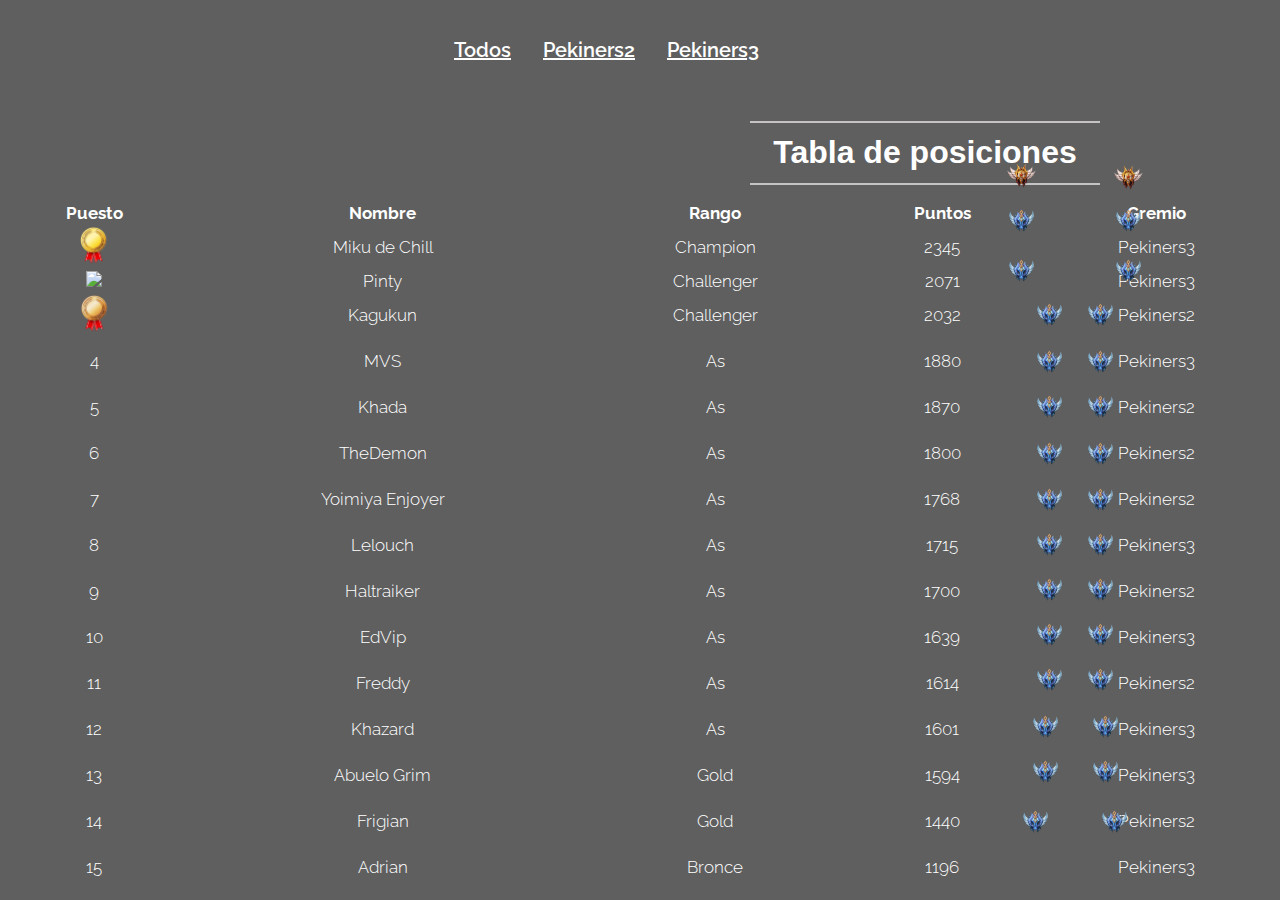
==== Tabla de puntos.html @ 3793d32e "Add files via upload" ====
<!DOCTYPE html>
<html lang="en">
<head>
    <meta charset="UTF-8">
    <meta http-equiv="X-UA-Compatible" content="IE=edge">
    <meta name="viewport" content="width=device-width, initial-scale=1.0">
    <title>Score Pekiners</title>
<link rel="stylesheet" href="Style.css">


</head>
<body>
    

    <header>
        <div id="top"> 
   
            <nav>
                <a href="Todos">Todos</a>
                <a href="Pekiners2">Pekiners2</a>
                <a href="Pekiners3">Pekiners3</a>
                
            </nav>
        </div>
    </header>
    
    <div class="Tabla de posiciones">


        <H1 class="Tabla">Tabla de posiciones</H1>
        <div class="Linea-tabla"></div>
        <div class="Linea-tabla2"></div>

    </div>

    <table class="Posiciones">
        <tr>
            <th></th>
            <th>Puesto</th>
            <th>Nombre</th>
            <th>Rango</th>
            <th>Puntos</th>
            <th>Gremio</th>
        </tr>

        <tr>
            <td></td>
            <td><img src="Imgs/gold.png" ></td>
            <td>Miku de Chill</td>
            <td><img src="Imgs/Champion-rank.png" class="Mover"> Champion  <img src="Imgs/Champion-rank.png" class="Mover2"> </td>
            <td>2345</td>
            <td>Pekiners3</td>
        </tr>

        <tr>
            <td></td>
            <td><img src="Imgs/silver.png"  ></td>
            <td>Pinty</td>
            <td><img src="Imgs/Challenger-rank.png" class="Mover3" > Challenger <img src="Imgs/Challenger-rank.png" class="Mover4"></td>
            <td>2071</td>
            <td>Pekiners3</td>
        </tr>

        <tr>
            <td></td>
            <td><img src="Imgs/Bronce.png" ></td>
            <td>Kagukun</td>
            <td><img src="Imgs/Challenger-rank.png" class="Mover5" >Challenger <img src="Imgs/Challenger-rank.png" class="Mover6"></td>
            <td>2032</td>
            <td>Pekiners2</td>
        </tr>

        <tr class="Espacio">
            <td></td>
            <td>4</td>
            <td>MVS</td>
            <td><img src="Imgs/Challenger-rank.png" class="Mover7" > As <img src="Imgs/Challenger-rank.png" class="Mover8"></td>
            <td>1880</td>
            <td>Pekiners3</td>
        </tr>

        <tr class="Espacio">
            <td></td>
            <td>5</td>
            <td>Khada</td>
            <td><img src="Imgs/Challenger-rank.png" class="Mover9"> As <img src="Imgs/Challenger-rank.png" class="Mover10"></td>
            <td>1870</td>
            <td>Pekiners2</td>
        </tr>

        <tr class="Espacio">
            <td></td>
            <td>6</td>
            <td>TheDemon</td>
            <td><img src="Imgs/Challenger-rank.png" class="Mover11 "> As <img src="Imgs/Challenger-rank.png" class="Mover12 "></td>
            <td>1800</td>
            <td>Pekiners2</td>
        </tr>

        <tr class="Espacio">
            <td></td>
            <td>7</td>
            <td>Yoimiya Enjoyer</td>
            <td><img src="Imgs/Challenger-rank.png" class="Mover13"> As <img src="Imgs/Challenger-rank.png" class="Mover14 "></td>
            <td>1768</td>
            <td>Pekiners2</td>
        </tr>

        <tr class="Espacio">
            <td></td>
            <td>8</td>
            <td>Lelouch</td>
            <td><img src="Imgs/Challenger-rank.png" class="Mover15 ">As<img src="Imgs/Challenger-rank.png" class="Mover16 "></td>
            <td>1715</td>
            <td>Pekiners3</td>
        </tr>

        <tr class="Espacio">
            <td></td>
            <td>9</td>
            <td>Haltraiker</td>
            <td><img src="Imgs/Challenger-rank.png" class="Mover17 ">As <img src="Imgs/Challenger-rank.png" class="Mover18 "></td>
            <td>1700</td>
            <td>Pekiners2</td>
        </tr>

        <tr class="Espacio">
            <td></td>
            <td>10</td>
            <td>EdVip</td>
            <td><img src="Imgs/Challenger-rank.png" class="Mover19 ">As<img src="Imgs/Challenger-rank.png" class="Mover20 "></td>
            <td>1639</td>
            <td>Pekiners3</td>
        </tr>

       <tr class="Espacio">
            <td></td>
            <td>11</td>
            <td>Freddy</td>
            <td><img src="Imgs/Challenger-rank.png" class="Mover21 ">As <img src="Imgs/Challenger-rank.png" class="Mover22 "></td>
            <td>1614</td>
            <td>Pekiners2</td>
        </tr>

        <tr class="Espacio">
            <td></td>
            <td>12</td>
            <td>Khazard</td>
            <td><img src="Imgs/Challenger-rank.png" class="Mover23 ">As<img src="Imgs/Challenger-rank.png" class="Mover24 "></td>
            <td>1601</td>
            <td>Pekiners3</td>
        </tr>

       <tr class="Espacio">
            <td></td>
            <td>13</td>
            <td>Abuelo Grim</td>
            <td><img src="Imgs/Challenger-rank.png" class="Mover25 ">Gold<img src="Imgs/Challenger-rank.png" class="Mover26 "></td>
            <td>1594</td>
            <td>Pekiners3</td>
        </tr>

       <tr class="Espacio">
            <td></td>
            <td>14</td>
            <td>Frigian</td>
            <td><img src="Imgs/Challenger-rank.png" class="Mover27 ">Gold<img src="Imgs/Challenger-rank.png" class="Mover28 "></td>
            <td>1440</td>
            <td>Pekiners2</td>
        </tr>

       <tr class="Espacio">
            <td></td>
            <td>15</td>
            <td>Adrian</td>
            <td><img src="Imgs/Challenger-rank.png" class="Mover29 ">Bronce<img src="Imgs/Challenger-rank.png" class="Mover30 "></td>
            <td>1196</td>
            <td>Pekiners3</td>
        </tr>



        
        

        
    </table>



</body>
</html>
---- Style.css ----
@import url('https://fonts.googleapis.com/css2?family=Raleway:wght@300;400;600&display=swap');

/* Header */
*{
    margin: 0;
    padding: 0;
    box-sizing: border-box;
}


body{
    font-family: Raleway, sans-serif;
    font-size: 16px;
    font-weight: 300;
    background-image: url(imgs/unknown.png);
    background-repeat: no-repeat;
    background-attachment: fixed;
    background-size: cover;
    background-position: center;
    
    
}

body::before {
    content: "";
    width: 100%;
    height: 100%;
    position: absolute;
    top: 0;
    right: 0;
    background: rgba(0, 0, 0, 0.627);
}



header{

    min-height: 100px;
    position: relative;
}

#top{
    
    width: 400px;
    margin: auto;
    height: 100px;

    display: flex;
    justify-content: space-between;

    /* centrar en vertical */
    align-items: center;
}

#top a, #bottom a {
    color: #fff;
}

#top a{
    font-size: 20px;
    font-weight: 600;
    
}

#top nav a{
    font-size: 20px!important;
    padding: 14px;
}

/* Header Fin */ 


/* Body */

/* Titulo con lineas */

.Tabla{
text-align: center;
padding-top: 17px;
margin: 0px;
font-family: sans-serif;
margin-bottom: -14px;
width: 1850px;
color: #fff;
position: relative;
}


.Linea-tabla{
    border: 1px solid;
    width: 350px;
    margin: auto;
    margin-top: -50px !important;
    color: rgb(197, 195, 195);
}

.Linea-tabla2{
    border: 1px solid;
    width: 350px;
    margin: auto;
    margin-top: 60px !important;
    color: rgb(197, 195, 195);
}

/* Titulo con lineas FIN*/

/* Tabla*/

table{
margin-top: 30px;
width: 100%;
text-align: center;
color: white;
position: relative;
font-size: 17px;

}
    
    

img {
width: 30px;

}

/* Espacio entre los puestos*/
.Espacio{
    height: 44px;

}


/* Posiciones*/


/* #1 */
.Mover {
    position: fixed;
    left: 1006px;
    bottom: 710px !important; 
}

.Mover2 {
    position: fixed;
    left: 1113px;
    bottom: 708px !important; 
}
/* #2 */
.Mover3 {
    position: fixed;
    left: 1006px;
    bottom: 664px !important; 
}

.Mover4 {
    position: fixed;
    left: 1113px;
    bottom: 664px !important; 
}
/* #3 */
.Mover5 {
    position: fixed;
    left: 1006px;
    bottom: 614px !important; 
}

.Mover6 {
    position: fixed;
    left: 1113px;
    bottom: 614px !important; 
}
/* #4 */
.Mover7 {
    position: fixed;
    left: 1034px;
    bottom: 570px !important; 
}

.Mover8 {
    position: fixed;
    left: 1085px;
    bottom: 570px !important; 
}
/* #5 */
.Mover9 {
    position: fixed;
    left: 1034px;
    bottom: 523px !important; 
}

.Mover10 {
    position: fixed;
    left: 1085px;
    bottom: 523px !important; 
}
/* #6 */
.Mover11 {
    position: fixed;
    left: 1034px;
    bottom: 478px !important; 
}

.Mover12 {
    position: fixed;
    left: 1085px;
    bottom: 478px !important; 
}
/* #7 */
.Mover13 {
    position: fixed;
    left: 1034px;
    bottom: 431px !important; 
}

.Mover14 {
    position: fixed;
    left: 1085px;
    bottom: 431px !important; 
}
/* #8 */
.Mover15 {
    position: fixed;
    left: 1034px;
    bottom: 385px !important; 
}

.Mover16 {
    position: fixed;
    left: 1085px;
    bottom: 385px !important; 
}
/* #9 */
.Mover17 {
    position: fixed;
    left: 1034px;
    bottom: 340px !important; 
}

.Mover18 {
    position: fixed;
    left: 1085px;
    bottom: 340px !important; 
}
/* #10 */
.Mover19 {
    position: fixed;
    left: 1034px;
    bottom: 295px !important; 
}

.Mover20 {
    position: fixed;
    left: 1085px;
    bottom: 295px !important; 
}
/* #11 */
.Mover21 {
    position: fixed;
    left: 1034px;
    bottom: 250px !important; 
}

.Mover22 {
    position: fixed;
    left: 1085px;
    bottom: 250px !important; 
}
/* #12 */
.Mover23 {
    position: fixed;
    left: 1034px;
    bottom: 205px !important; 
}

.Mover24 {
    position: fixed;
    left: 1085px;
    bottom: 205px !important; 
}
/* #13 */
.Mover25 {
    position: fixed;
    left: 1030px;
    bottom: 158px !important; 
}

.Mover26 {
    position: fixed;
    left: 1090px;
    bottom: 158px !important; 
}
/* #14 */
.Mover27 {
    position: fixed;
    left: 1030px;
    bottom: 113px !important; 
}

.Mover28 {
    position: fixed;
    left: 1090px;
    bottom: 113px !important; 
}
/* #15 */
.Mover29 {
    position: fixed;
    left: 1020px;
    bottom: 63px !important; 
}

.Mover30 {
    position: fixed;
    left: 1099px;
    bottom: 63px !important; 
}
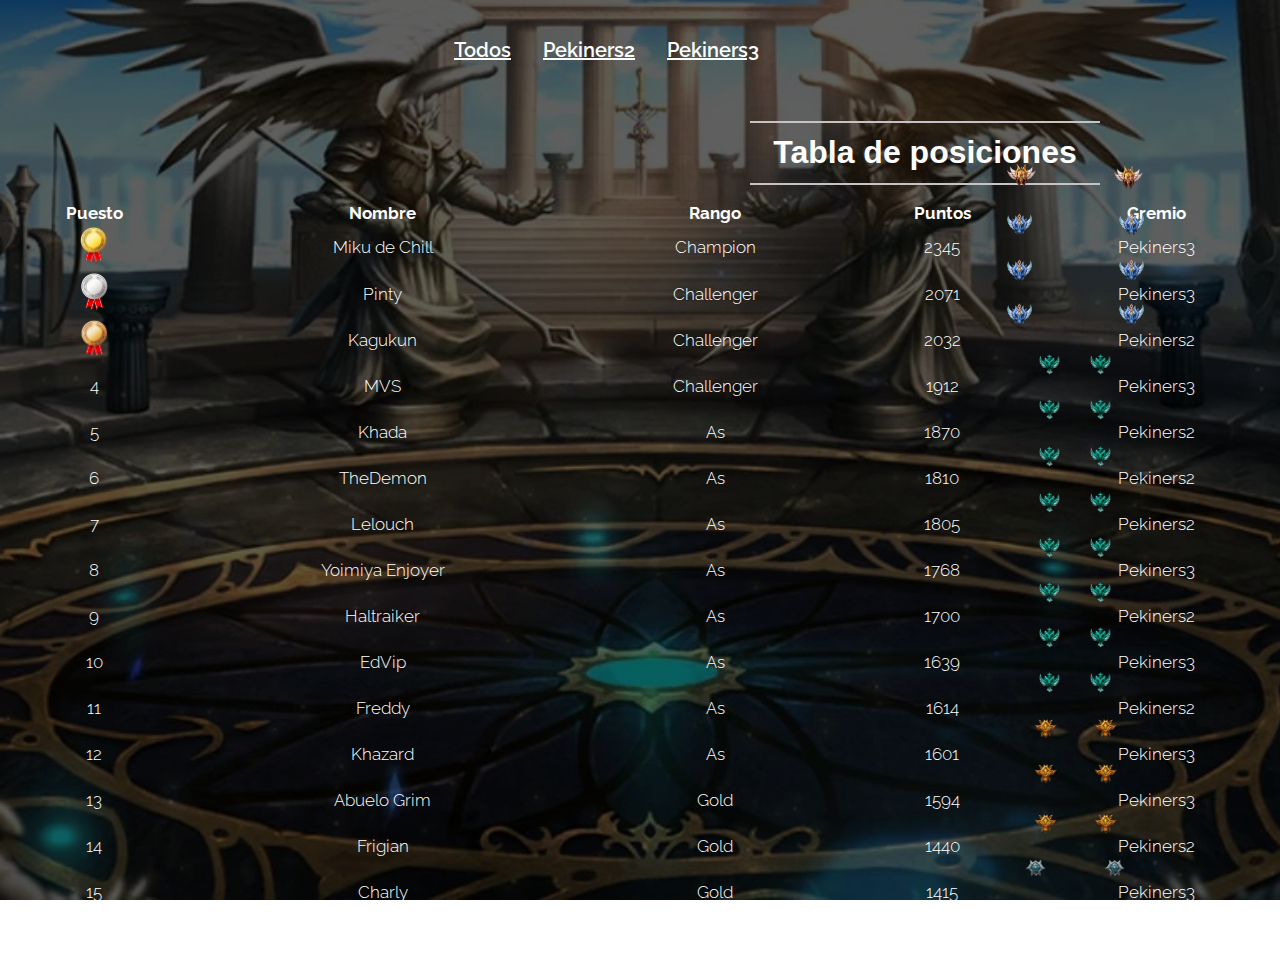
==== commit 46b72e6b: "Add files via upload" ====
--- a/Tabla de puntos.html
+++ b/Tabla de puntos.html
@@ -5,7 +5,7 @@
     <meta http-equiv="X-UA-Compatible" content="IE=edge">
     <meta name="viewport" content="width=device-width, initial-scale=1.0">
     <title>Score Pekiners</title>
-<link rel="stylesheet" href="Style.css">
+<link rel="stylesheet" href="css/Style.css">
 
 
 </head>
@@ -54,7 +54,7 @@
 
         <tr>
             <td></td>
-            <td><img src="Imgs/silver.png"  ></td>
+            <td><img src="Imgs/Silver.png"  ></td>
             <td>Pinty</td>
             <td><img src="Imgs/Challenger-rank.png" class="Mover3" > Challenger <img src="Imgs/Challenger-rank.png" class="Mover4"></td>
             <td>2071</td>
@@ -74,8 +74,8 @@
             <td></td>
             <td>4</td>
             <td>MVS</td>
-            <td><img src="Imgs/Challenger-rank.png" class="Mover7" > As <img src="Imgs/Challenger-rank.png" class="Mover8"></td>
-            <td>1880</td>
+            <td><img src="Imgs/Challenger-rank.png" class="Mover7" > Challenger <img src="Imgs/Challenger-rank.png" class="Mover8"></td>
+            <td>1912</td>
             <td>Pekiners3</td>
         </tr>
 
@@ -83,7 +83,7 @@
             <td></td>
             <td>5</td>
             <td>Khada</td>
-            <td><img src="Imgs/Challenger-rank.png" class="Mover9"> As <img src="Imgs/Challenger-rank.png" class="Mover10"></td>
+            <td><img src="Imgs/as.png" class="Mover9"> As <img src="Imgs/as.png" class="Mover10"></td>
             <td>1870</td>
             <td>Pekiners2</td>
         </tr>
@@ -92,26 +92,26 @@
             <td></td>
             <td>6</td>
             <td>TheDemon</td>
-            <td><img src="Imgs/Challenger-rank.png" class="Mover11 "> As <img src="Imgs/Challenger-rank.png" class="Mover12 "></td>
-            <td>1800</td>
+            <td><img src="Imgs/as.png"" class="Mover11 "> As <img src="Imgs/as.png" class="Mover12 "></td>
+            <td>1810</td>
             <td>Pekiners2</td>
         </tr>
 
         <tr class="Espacio">
             <td></td>
             <td>7</td>
+            <td>Lelouch</td>
+            <td><img src="Imgs/as.png" class="Mover13"> As <img src="Imgs/as.png" class="Mover14 "></td>
+            <td>1805</td>
+            <td>Pekiners2</td>
+        </tr>
+
+        <tr class="Espacio">
+            <td></td>
+            <td>8</td>
             <td>Yoimiya Enjoyer</td>
-            <td><img src="Imgs/Challenger-rank.png" class="Mover13"> As <img src="Imgs/Challenger-rank.png" class="Mover14 "></td>
+            <td><img src="Imgs/as.png" class="Mover15 ">As<img src="Imgs/as.png" class="Mover16 "></td>
             <td>1768</td>
-            <td>Pekiners2</td>
-        </tr>
-
-        <tr class="Espacio">
-            <td></td>
-            <td>8</td>
-            <td>Lelouch</td>
-            <td><img src="Imgs/Challenger-rank.png" class="Mover15 ">As<img src="Imgs/Challenger-rank.png" class="Mover16 "></td>
-            <td>1715</td>
             <td>Pekiners3</td>
         </tr>
 
@@ -119,7 +119,7 @@
             <td></td>
             <td>9</td>
             <td>Haltraiker</td>
-            <td><img src="Imgs/Challenger-rank.png" class="Mover17 ">As <img src="Imgs/Challenger-rank.png" class="Mover18 "></td>
+            <td><img src="Imgs/as.png"class="Mover17 ">As <img src="Imgs/as.png" class="Mover18 "></td>
             <td>1700</td>
             <td>Pekiners2</td>
         </tr>
@@ -128,7 +128,7 @@
             <td></td>
             <td>10</td>
             <td>EdVip</td>
-            <td><img src="Imgs/Challenger-rank.png" class="Mover19 ">As<img src="Imgs/Challenger-rank.png" class="Mover20 "></td>
+            <td><img src="Imgs/as.png" class="Mover19 ">As<img src="Imgs/as.png" class="Mover20 "></td>
             <td>1639</td>
             <td>Pekiners3</td>
         </tr>
@@ -137,7 +137,7 @@
             <td></td>
             <td>11</td>
             <td>Freddy</td>
-            <td><img src="Imgs/Challenger-rank.png" class="Mover21 ">As <img src="Imgs/Challenger-rank.png" class="Mover22 "></td>
+            <td><img src="Imgs/as.png" class="Mover21 ">As <img src="Imgs/as.png" class="Mover22 "></td>
             <td>1614</td>
             <td>Pekiners2</td>
         </tr>
@@ -146,7 +146,7 @@
             <td></td>
             <td>12</td>
             <td>Khazard</td>
-            <td><img src="Imgs/Challenger-rank.png" class="Mover23 ">As<img src="Imgs/Challenger-rank.png" class="Mover24 "></td>
+            <td><img src="Imgs/as.png" class="Mover23 ">As<img src="Imgs/as.png" class="Mover24 "></td>
             <td>1601</td>
             <td>Pekiners3</td>
         </tr>
@@ -155,7 +155,7 @@
             <td></td>
             <td>13</td>
             <td>Abuelo Grim</td>
-            <td><img src="Imgs/Challenger-rank.png" class="Mover25 ">Gold<img src="Imgs/Challenger-rank.png" class="Mover26 "></td>
+            <td><img src="Imgs/oro.png" class="Mover25 ">Gold<img src="Imgs/oro.png" class="Mover26 "></td>
             <td>1594</td>
             <td>Pekiners3</td>
         </tr>
@@ -164,7 +164,7 @@
             <td></td>
             <td>14</td>
             <td>Frigian</td>
-            <td><img src="Imgs/Challenger-rank.png" class="Mover27 ">Gold<img src="Imgs/Challenger-rank.png" class="Mover28 "></td>
+            <td><img src="Imgs/oro.png" class="Mover27 ">Gold<img src="Imgs/oro.png"class="Mover28 "></td>
             <td>1440</td>
             <td>Pekiners2</td>
         </tr>
@@ -172,12 +172,20 @@
        <tr class="Espacio">
             <td></td>
             <td>15</td>
+            <td>Charly</td>
+            <td><img src="Imgs/oro.png" class="Mover29 ">Gold<img src="Imgs/oro.png" class="Mover30 "></td>
+            <td>1415</td>
+            <td>Pekiners3</td>
+        </tr>
+    
+        <tr class="Espacio">
+            <td></td>
+            <td>16</td>
             <td>Adrian</td>
-            <td><img src="Imgs/Challenger-rank.png" class="Mover29 ">Bronce<img src="Imgs/Challenger-rank.png" class="Mover30 "></td>
-            <td>1196</td>
-            <td>Pekiners3</td>
-        </tr>
-
+            <td><img src="Imgs/plata.png" class="Mover31 ">Silver<img src="Imgs/plata.png" class="Mover32 "></td>
+            <td>1200</td>
+            <td>Pekiners3</td>
+        </tr>
 
 
         
--- a/css/Style.css
+++ b/css/Style.css
@@ -0,0 +1,328 @@
+@import url('https://fonts.googleapis.com/css2?family=Raleway:wght@300;400;600&display=swap');
+
+/* Header */
+*{
+    margin: 0;
+    padding: 0;
+    box-sizing: border-box;
+}
+
+
+body{
+    font-family: Raleway, sans-serif;
+    font-size: 16px;
+    font-weight: 300;
+    background-image: url(../Imgs/unknown.png);
+    background-repeat: no-repeat;
+    background-attachment: fixed;
+    background-size: cover;
+    background-position: center;
+    
+    
+}
+
+body::before {
+    content: "";
+    width: 100%;
+    height: 100%;
+    position: absolute;
+    top: 0;
+    right: 0;
+    background: rgba(0, 0, 0, 0.627);
+}
+
+
+
+header{
+
+    min-height: 100px;
+    position: relative;
+}
+
+#top{
+    
+    width: 400px;
+    margin: auto;
+    height: 100px;
+
+    display: flex;
+    justify-content: space-between;
+
+    /* centrar en vertical */
+    align-items: center;
+}
+
+#top a, #bottom a {
+    color: #fff;
+}
+
+#top a{
+    font-size: 20px;
+    font-weight: 600;
+    
+}
+
+#top nav a{
+    font-size: 20px!important;
+    padding: 14px;
+}
+
+/* Header Fin */ 
+
+
+/* Body */
+
+/* Titulo con lineas */
+
+.Tabla{
+text-align: center;
+padding-top: 17px;
+margin: 0px;
+font-family: sans-serif;
+margin-bottom: -14px;
+width: 1850px;
+color: #fff;
+position: relative;
+}
+
+
+.Linea-tabla{
+    border: 1px solid;
+    width: 350px;
+    margin: auto;
+    margin-top: -50px !important;
+    color: rgb(197, 195, 195);
+}
+
+.Linea-tabla2{
+    border: 1px solid;
+    width: 350px;
+    margin: auto;
+    margin-top: 60px !important;
+    color: rgb(197, 195, 195);
+}
+
+/* Titulo con lineas FIN*/
+
+/* Tabla*/
+
+table{
+margin-top: 30px;
+width: 100%;
+text-align: center;
+color: white;
+position: relative;
+font-size: 17px;
+
+}
+    
+    
+
+img {
+width: 30px;
+
+}
+
+/* Espacio entre los puestos*/
+.Espacio{
+    height: 44px;
+
+}
+
+
+/* Posiciones*/
+
+
+/* #1 */
+.Mover {
+    position: fixed;
+    left: 1006px;
+    bottom: 710px !important; 
+}
+
+.Mover2 {
+    position: fixed;
+    left: 1113px;
+    bottom: 708px !important; 
+}
+/* #2 */
+.Mover3 {
+    position: fixed;
+    left: 1004px;
+    bottom: 660px !important; 
+}
+
+.Mover4 {
+    position: fixed;
+    left: 1116px;
+    bottom: 660px !important; 
+}
+/* #3 */
+.Mover5 {
+    position: fixed;
+    left: 1004px;
+    bottom: 614px !important; 
+}
+
+.Mover6 {
+    position: fixed;
+    left: 1116px;
+    bottom: 614px !important; 
+}
+/* #4 */
+.Mover7 {
+    position: fixed;
+    left: 1004px;
+    bottom: 570px !important; 
+}
+
+.Mover8 {
+    position: fixed;
+    left: 1116px;
+    bottom: 570px !important; 
+}
+/* #5 */
+.Mover9 {
+    position: fixed;
+    left: 1034px;
+    bottom: 523px !important; 
+}
+
+.Mover10 {
+    position: fixed;
+    left: 1085px;
+    bottom: 523px !important; 
+}
+/* #6 */
+.Mover11 {
+    position: fixed;
+    left: 1034px;
+    bottom: 478px !important; 
+}
+
+.Mover12 {
+    position: fixed;
+    left: 1085px;
+    bottom: 478px !important; 
+}
+/* #7 */
+.Mover13 {
+    position: fixed;
+    left: 1034px;
+    bottom: 431px !important; 
+}
+
+.Mover14 {
+    position: fixed;
+    left: 1085px;
+    bottom: 431px !important; 
+}
+/* #8 */
+.Mover15 {
+    position: fixed;
+    left: 1034px;
+    bottom: 385px !important; 
+}
+
+.Mover16 {
+    position: fixed;
+    left: 1085px;
+    bottom: 385px !important; 
+}
+/* #9 */
+.Mover17 {
+    position: fixed;
+    left: 1034px;
+    bottom: 340px !important; 
+}
+
+.Mover18 {
+    position: fixed;
+    left: 1085px;
+    bottom: 340px !important; 
+}
+/* #10 */
+.Mover19 {
+    position: fixed;
+    left: 1034px;
+    bottom: 295px !important; 
+}
+
+.Mover20 {
+    position: fixed;
+    left: 1085px;
+    bottom: 295px !important; 
+}
+/* #11 */
+.Mover21 {
+    position: fixed;
+    left: 1034px;
+    bottom: 250px !important; 
+}
+
+.Mover22 {
+    position: fixed;
+    left: 1085px;
+    bottom: 250px !important; 
+}
+/* #12 */
+.Mover23 {
+    position: fixed;
+    left: 1034px;
+    bottom: 205px !important; 
+}
+
+.Mover24 {
+    position: fixed;
+    left: 1085px;
+    bottom: 205px !important; 
+}
+/* #13 */
+.Mover25 {
+    position: fixed;
+    left: 1030px;
+    bottom: 158px !important; 
+}
+
+.Mover26 {
+    position: fixed;
+    left: 1090px;
+    bottom: 158px !important; 
+}
+/* #14 */
+.Mover27 {
+    position: fixed;
+    left: 1030px;
+    bottom: 113px !important; 
+}
+
+.Mover28 {
+    position: fixed;
+    left: 1090px;
+    bottom: 113px !important; 
+}
+/* #15 */
+.Mover29 {
+    position: fixed;
+    left: 1030px;
+    bottom: 63px !important; 
+}
+
+.Mover30 {
+    position: fixed;
+    left: 1090px;
+    bottom: 63px !important; 
+}
+
+/* #16 */
+.Mover31 {
+    position: fixed;
+    left: 1020px;
+    bottom: 19px !important; 
+}
+
+.Mover32 {
+    position: fixed;
+    left: 1099px;
+    bottom: 19px !important; 
+}